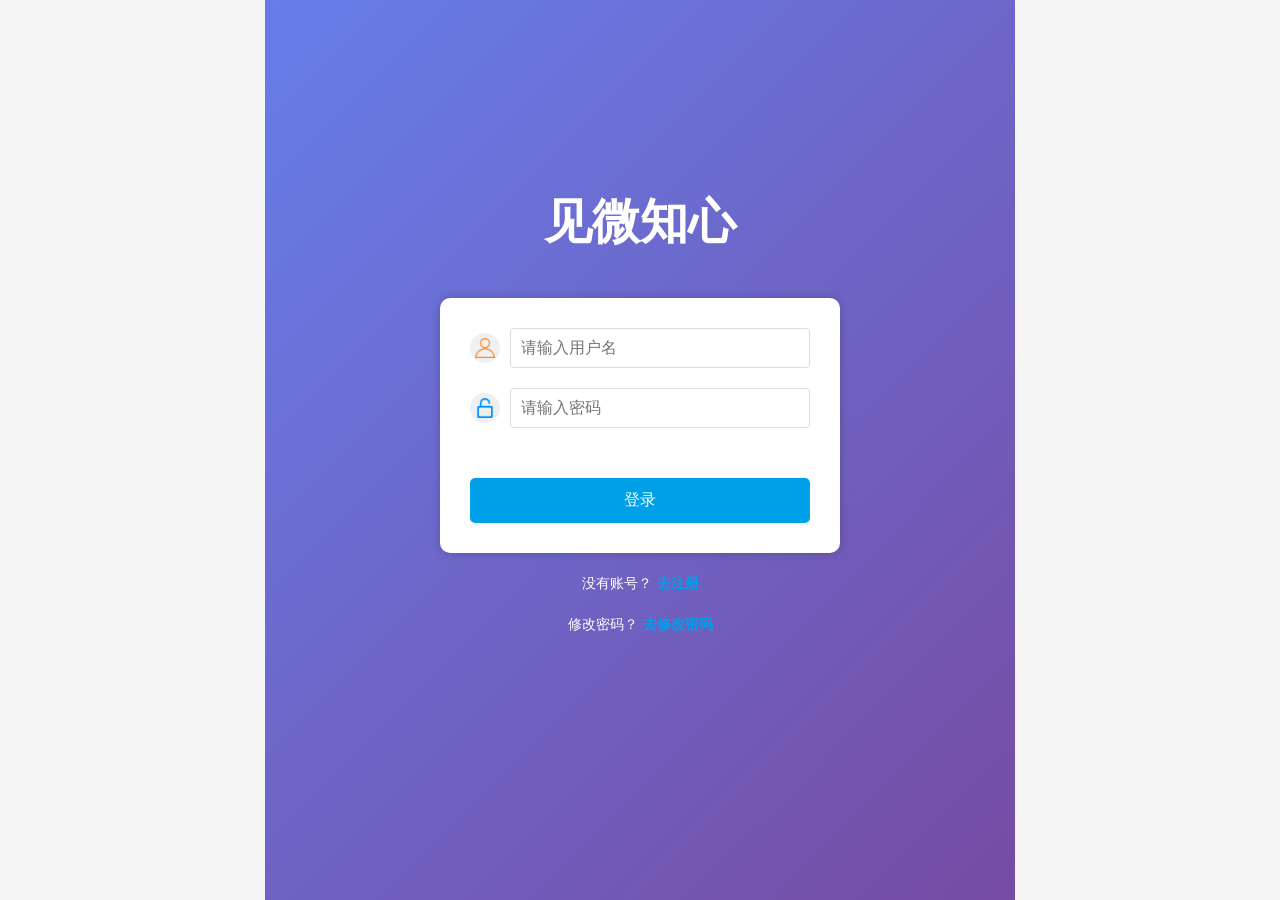
==== index.html @ f032edc1 "Add files via upload" ====
<!DOCTYPE html>
<html lang="zh-CN">
<head>
    <meta charset="UTF-8">
    <meta name="viewport" content="width=device-width, initial-scale=1.0">
    <meta http-equiv="Cache-Control" content="no-cache, no-store, must-revalidate">
    <meta http-equiv="Pragma" content="no-cache">
    <meta http-equiv="Expires" content="0">
    <title>见微知心</title>
    <link rel="stylesheet" href="css/common.css?v=2026042802">
    <link rel="stylesheet" href="css/start.css?v=2026042802">
</head>
<body>
    <div class="container">
        <div class="loading">
            <div class="loading-text">见微知心</div>
            <div class="loading-spinner"></div>
        </div>
    </div>
    <script src="js/utils.js?v=2026042802"></script>
    <script src="js/http.js?v=2026042802"></script>
    <script src="js/start.js?v=2026042802"></script>
</body>
</html>
---- css/common.css ----
* {
    margin: 0;
    padding: 0;
    box-sizing: border-box;
}

body {
    font-family: -apple-system, BlinkMacSystemFont, 'Segoe UI', 'PingFang SC', 'Hiragino Sans GB', 'Microsoft YaHei', 'Helvetica Neue', Helvetica, Arial, sans-serif;
    font-size: 14px;
    line-height: 1.5;
    color: #333;
    background-color: #f5f5f5;
}

.container {
    width: 100%;
    max-width: 750px;
    margin: 0 auto;
    min-height: 100vh;
    padding-bottom: 60px;
}

img {
    max-width: 100%;
    height: auto;
    display: block;
}

button {
    cursor: pointer;
    border: none;
    outline: none;
    font-family: inherit;
}

input {
    border: none;
    outline: none;
    font-family: inherit;
}

a {
    text-decoration: none;
    color: inherit;
}

.loading {
    display: flex;
    flex-direction: column;
    justify-content: center;
    align-items: center;
    height: 100vh;
}

.loading-text {
    font-size: 24px;
    font-weight: bold;
    color: #333;
    margin-bottom: 20px;
}

.loading-spinner {
    width: 40px;
    height: 40px;
    border: 4px solid #f3f3f3;
    border-top: 4px solid #3498db;
    border-radius: 50%;
    animation: spin 1s linear infinite;
}

@keyframes spin {
    0% { transform: rotate(0deg); }
    100% { transform: rotate(360deg); }
}

.tab-bar {
    position: fixed;
    bottom: 0;
    left: 50%;
    transform: translateX(-50%);
    width: 100%;
    max-width: 750px;
    height: 60px;
    background-color: #fff;
    display: flex;
    justify-content: space-around;
    align-items: center;
    box-shadow: 0 -2px 10px rgba(0, 0, 0, 0.1);
    z-index: 1000;
}

.tab-item {
    display: flex;
    flex-direction: column;
    align-items: center;
    justify-content: center;
    width: 50%;
    height: 100%;
    cursor: pointer;
    opacity: 0.5;
}

.tab-item.active {
    opacity: 1;
}

.tab-item img {
    width: 24px;
    height: 24px;
}
---- css/start.css ----
/* 启动页样式 - 覆盖common.css中的container样式 */
body {
    margin: 0;
    padding: 0;
    min-height: 100vh;
}

.container {
    display: flex !important;
    flex-direction: column !important;
    justify-content: center !important;
    align-items: center !important;
    height: 100vh !important;
    min-height: 100vh !important;
    background: linear-gradient(135deg, #667eea 0%, #764ba2 100%) !important;
    background-size: cover !important;
    padding-bottom: 0 !important;
}

.loading {
    display: flex !important;
    flex-direction: column !important;
    justify-content: center !important;
    align-items: center !important;
}

.loading-text {
    font-size: 36px !important;
    font-weight: bold !important;
    color: #fff !important;
    margin-bottom: 30px !important;
    text-shadow: 2px 2px 4px rgba(0, 0, 0, 0.3);
}

.loading-spinner {
    width: 50px !important;
    height: 50px !important;
    border: 4px solid rgba(255, 255, 255, 0.3) !important;
    border-top: 4px solid #fff !important;
    border-radius: 50% !important;
    animation: spin 1s linear infinite !important;
}

@keyframes spin {
    0% { transform: rotate(0deg); }
    100% { transform: rotate(360deg); }
}
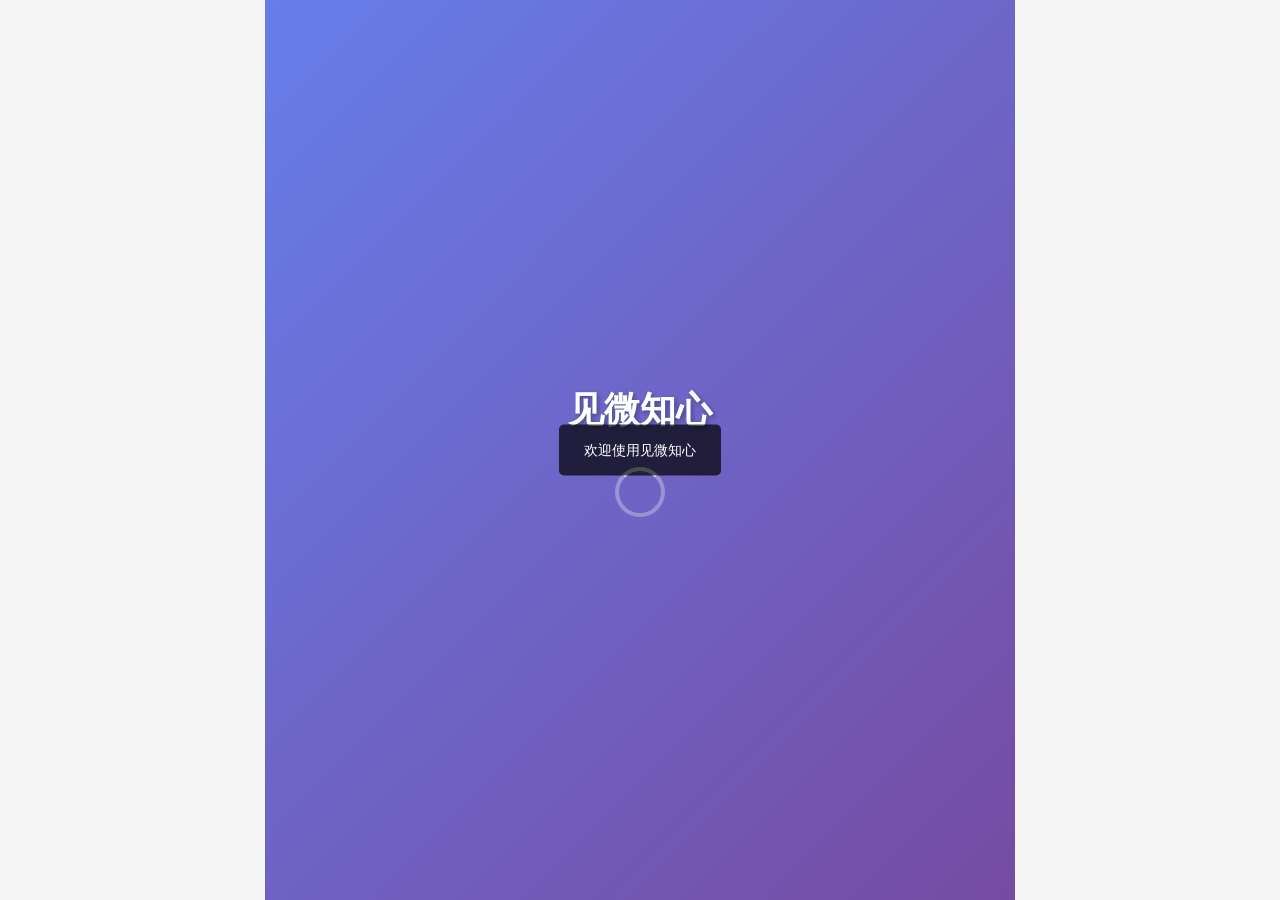
==== commit 588017fd: "Add files via upload" ====
--- a/index.html
+++ b/index.html
@@ -7,8 +7,8 @@
     <meta http-equiv="Pragma" content="no-cache">
     <meta http-equiv="Expires" content="0">
     <title>见微知心</title>
-    <link rel="stylesheet" href="css/common.css?v=2026042802">
-    <link rel="stylesheet" href="css/start.css?v=2026042802">
+    <link rel="stylesheet" href="css/common.css?v=2026042901">
+    <link rel="stylesheet" href="css/start.css?v=2026042901">
 </head>
 <body>
     <div class="container">
@@ -17,8 +17,8 @@
             <div class="loading-spinner"></div>
         </div>
     </div>
-    <script src="js/utils.js?v=2026042802"></script>
-    <script src="js/http.js?v=2026042802"></script>
-    <script src="js/start.js?v=2026042802"></script>
+    <script src="js/utils.js?v=2026042901"></script>
+    <script src="js/http.js?v=2026042901"></script>
+    <script src="js/start.js?v=2026042901"></script>
 </body>
 </html>
